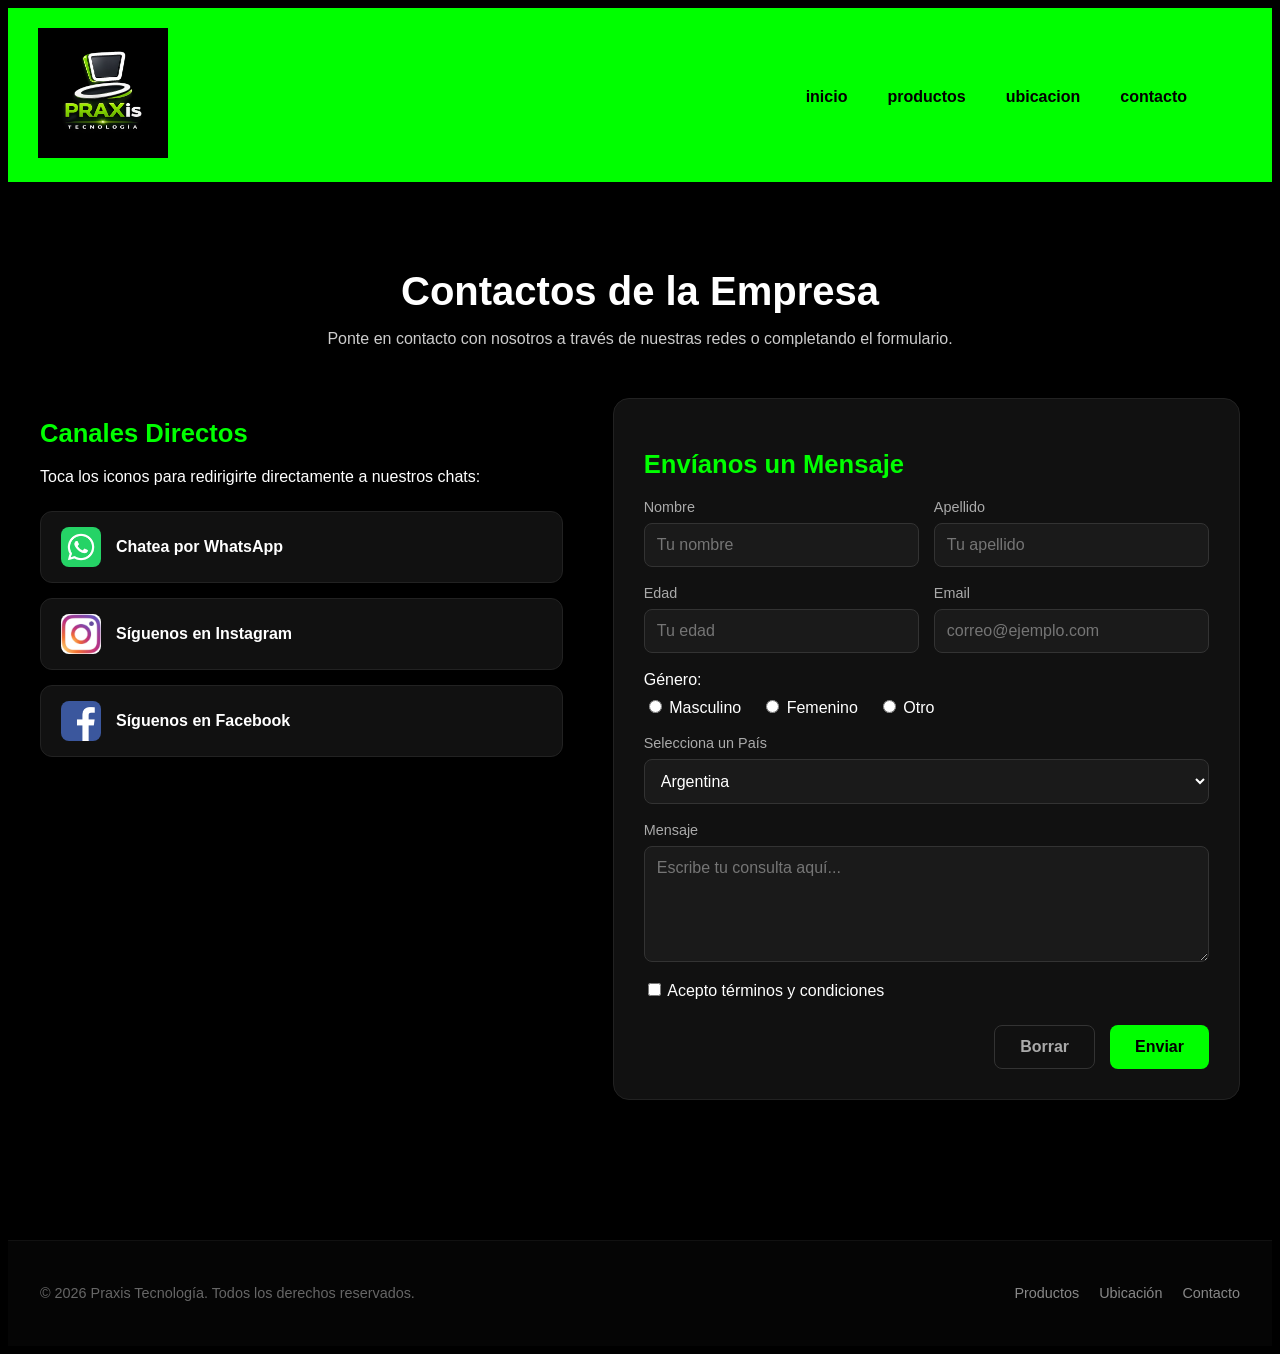
==== page/contactos.html @ f0b59605 "primer commit" ====
<!DOCTYPE html>
<html lang="es">
<head>
    <meta charset="UTF-8">
    <meta name="viewport" content="width=device-width, initial-scale=1.0">
    <title>praxis tecnologia</title>
    <link rel="stylesheet" href="../CSS/styles.css">
</head>
<body>
    <header>
          <header class="site-header" id="siteHeader">
  <div class="container header-inner">
    <a href="../index.html" class="brand" aria-label="Praxis Tecnología - Inicio">
        <img src="../media/praxis logo.jpeg" alt="Praxis Tecnología" class="header-logo">
    </a>

    <nav class="main-nav" id="mainNav" aria-label="Navegación principal">
        <ul class="menu">
            <li><a href="../index.html">inicio</a></li>
            <li><a href="./productos.html">productos</a></li>
            <li><a href="./ubicacion.html">ubicacion</a></li>
            <li><a href="#">contacto</a></li>
        </ul>
    </nav>
  </div>
</header>

    </header>
        <main class="contacto-container">
    <h1>Contactos de la Empresa</h1>
    <p class="subtitulo">Ponte en contacto con nosotros a través de nuestras redes o completando el formulario.</p>

    <div class="contacto-layout">
        <!-- Columna Izquierda: Redes Sociales -->
        <div class="contacto-redes">
            <h2>Canales Directos</h2>
            <p>Toca los iconos para redirigirte directamente a nuestros chats:</p>
            
            <div class="redes-links">
                <a href="https://wa.me+543794947476" target="_blank" class="red-card whatsapp">
                    <img src="../media/whatsapp_logo.png" alt="WhatsApp" class="icono-social"> <!-- Cambia la ruta por tu logo de WP si es necesario -->
                    <span>Chatea por WhatsApp</span>
                </a>
                
                <a href="https://instagram.com" target="_blank" class="red-card instagram">
                    <img src="../media/instagram.jfif" alt="Instagram" class="icono-social">
                    <span>Síguenos en Instagram</span>
                </a>
                <a href="https://facebook.com" target="_blank" class="red-card facebook">
                    <img src="../media/facebook logo.png" alt="facebook" class="icono-social">
                    <span>Síguenos en Facebook</span>
                </a>
            </div>
        </div>

        <!-- Columna Derecha: Formulario Estilizado -->
        <div class="contacto-formulario">
            <h2>Envíanos un Mensaje</h2>
            <form action="#">
                <div class="form-group-row">
                    <div class="form-group">
                        <label for="nombre">Nombre</label>
                        <input type="text" id="nombre" required placeholder="Tu nombre">
                    </div>
                    <div class="form-group">
                        <label for="apellido">Apellido</label>
                        <input type="text" id="apellido" required placeholder="Tu apellido">
                    </div>
                </div>

                <div class="form-group-row">
                    <div class="form-group">
                        <label for="edad">Edad</label>
                        <input type="number" id="edad" placeholder="Tu edad">
                    </div>
                    <div class="form-group">
                        <label for="email">Email</label>
                        <input type="email" id="email" required placeholder="correo@ejemplo.com">
                    </div>
                </div>

                <div class="form-group-radio">
                    <label>Género:</label>
                    <div class="radio-options">
                        <label><input type="radio" name="genero" value="masculino"> Masculino</label>
                        <label><input type="radio" name="genero" value="femenino"> Femenino</label>
                        <label><input type="radio" name="genero" value="otro"> Otro</label>
                    </div>
                </div>

                <div class="form-group">
                    <label for="pais">Selecciona un País</label>
                    <select id="pais">
                        <option value="argentina">Argentina</option>
                        <option value="chile">Chile</option>
                        <option value="uruguay">Uruguay</option>
                    </select>
                </div>

                <div class="form-group">
                    <label for="mensaje">Mensaje</label>
                    <textarea id="mensaje" rows="5" required placeholder="Escribe tu consulta aquí..."></textarea>
                </div>

                <div class="form-group-checkbox">
                    <label><input type="checkbox" required> Acepto términos y condiciones</label>
                </div>

                <div class="form-botones">
                    <button type="reset" class="btn-secundario">Borrar</button>
                    <button type="submit" class="btn-primario">Enviar</button>
                </div>
            </form>
        </div>
    </div>
</main>


<footer>
         <footer class="site-footer">
    <div class="footer-content">
        <p>&copy; 2026 Praxis Tecnología. Todos los derechos reservados.</p>
        <div class="footer-links">
            <a href="./productos.html">Productos</a>
            <a href="./ubicacion.html">Ubicación</a>
            <a href="./contactos.html">Contacto</a>
        </div>
    </div>
</footer>

</body>
</html>
---- CSS/styles.css ----
body {
    background-color: #000000;
    color: #ffffff;
    font-family: Arial, Helvetica, sans-serif;
}

header {
    background-color: lime;
    color: #000000;
    padding: 10px 15px;
}

nav li{
    text-align: center;
    margin-left: auto;
}

nav ul {
    list-style: none; 
    display: flex;
    gap: 20px; 
    justify-content: flex-start; 
}

nav a {
    color: #ffffff; 
    text-decoration: none; 
    font-weight: bold;
    font-size: 16px;
    transition: opacity 0.3s ease;
}

nav a:hover {
    opacity: 0.8;
}

.header-logo {
    height: 130px;             
    width: auto;               
    object-fit: contain;
    margin-right: auto;
}

.header-inner {
    display: flex;
    align-items: center;       
    justify-content: space-between;
    width: 100%;
}    

.logo-container {
    display: flex;
    align-items: center;
}

.menu {
    display: flex;
    list-style-type: none;
    padding: 35px;
}

.menu li {
    color: white;
    font-size: 20px;
    list-style: none;
    margin-right: 20px;
    cursor: pointer;
}

.menu li a{
    color:rgb(0, 0, 0);
    text-decoration: none;
}

.menu li a:hover {
    color: #b9ae0b;
    text-decoration: underline;
}

/*seccion productos*/

.hero-section {
    padding: 80px 20px;
    text-align: center;
    background: linear-gradient(180deg, #050505 0%, #000000 100%);
    border-bottom: 1px solid #111;
}
.hero-content {
    max-width: 800px;
    margin: 0 auto;
}
.hero-content h1 {
    font-size: 3rem;
    margin-bottom: 20px;
    color: #ffffff;
}
.hero-content p {
    font-size: 1.2rem;
    color: #aaaaaa;
    line-height: 1.6;
    margin-bottom: 35px;
}
.hero-buttons {
    display: flex;
    justify-content: center;
    gap: 20px;
}
/* Botones Estilizados */
.btn-hero-primary {
    background-color: lime;
    color: #000;
    padding: 14px 28px;
    border-radius: 8px;
    font-weight: bold;
    text-decoration: none;
    transition: all 0.3s ease;
}
.btn-hero-primary:hover {
    background-color: #00cc00;
    transform: translateY(-2px);
}
.btn-hero-secondary {
    background-color: transparent;
    color: #fff;
    padding: 14px 28px;
    border-radius: 8px;
    border: 1px solid #333;
    text-decoration: none;
    transition: all 0.3s ease;
}
.btn-hero-secondary:hover {
    background-color: #111;
    border-color: lime;
}

/* Estilos generales de la página de productos */
main {
    padding: 40px 20px;
    max-width: 1200px;
    margin: 0 auto;
}

main h1 {
    text-align: center;
    font-size: 2.5rem;
    margin-bottom: 40px;
    color: #ffffff;
}

.categoria-seccion {
    margin-bottom: 50px;
}

.categoria-seccion h2 {
    font-size: 1.8rem;
    color: lime; /* Combinando con el verde de tu marca */
    border-bottom: 2px solid #222;
    padding-bottom: 10px;
    margin-bottom: 25px;
}

/* Cuadrícula de Productos */
.productos-grid {
    display: grid;
    grid-template-columns: repeat(auto-fill, minmax(250px, 1fr));
    gap: 25px;
}

/* Tarjeta individual de Producto */
.producto-card {
    background-color: #111111;
    border: 1px solid #222222;
    border-radius: 12px;
    padding: 20px;
    display: flex;
    flex-direction: column;
    align-items: center;
    text-align: center;
    transition: transform 0.3s ease, border-color 0.3s ease;
}

/* Efecto visual al pasar el mouse por la tarjeta */
.producto-card:hover {
    transform: translateY(-5px);
    border-color: lime;
}

/* Control estricto del tamaño de las imágenes */
.producto-card img {
    width: 100%;
    height: 200px;
    object-fit: contain; /* Evita que las imágenes se distorsionen o estiren */
    background-color: #1a1a1a;
    border-radius: 8px;
    margin-bottom: 15px;
}

.producto-card h3 {
    font-size: 1.1rem;
    color: #ffffff;
    margin: 10px 0;
    min-height: 44px; /* Asegura alineación si un título es más largo que otro */
    display: flex;
    align-items: center;
}

/* Estilo para destacar el precio */
.producto-card .precio {
    font-size: 1.3rem;
    font-weight: bold;
    color: lime;
    margin-top: auto; /* Empuja el precio siempre al fondo de la tarjeta */
}

/*seccion ubicacion*/

/* Contenedor Principal de Ubicación */
.ubicacion-container {
    padding: 60px 20px;
    max-width: 1200px;
    margin: 0 auto;
    color: #ffffff;
}

.ubicacion-container h1 {
    text-align: center;
    font-size: 2.5rem;
    margin-bottom: 10px;
}

.ubicacion-container .subtitulo {
    text-align: center;
    color: #cccccc;
    margin-bottom: 50px;
    font-size: 1.1rem;
}

/* Diseño en dos columnas (Responsivo) */
.ubicacion-layout {
    display: grid;
    grid-template-columns: 1fr 1fr;
    gap: 40px;
    align-items: start;
}

/* Si la pantalla es chica (Celulares), se pone una columna arriba de otra */
/*media (max-width: 768px) {
    .ubicacion-layout {
        grid-template-columns: 1fr;
    }
}*/

/* Tarjetas de Información */
.info-contacto {
    display: flex;
    flex-direction: column;
    gap: 20px;
}

.info-card {
    background-color: #111111;
    border: 1px solid #222222;
    padding: 20px;
    border-radius: 12px;
    transition: border-color 0.3s ease;
}

.info-card:hover {
    border-color: lime; /* Resalta en verde al pasar el mouse */
}

.info-card h3 {
    color: lime;
    margin-bottom: 10px;
    font-size: 1.2rem;
}

.info-card p {
    color: #e0e0e0;
    margin: 5px 0;
    line-height: 1.5;
}

/* Contenedor del Mapa */
.mapa-contenedor {
    border-radius: 16px;
    overflow: hidden; /* Redondea las esquinas del mapa de Google */
    border: 1px solid #222222;
    box-shadow: 0 10px 30px rgba(0, 0, 0, 0.5);
}

/* Contenedor General de Contacto */
.contacto-container {
    padding: 60px 20px;
    max-width: 1200px;
    margin: 0 auto;
    color: #ffffff;
}

.contacto-container h1 {
    text-align: center;
    font-size: 2.5rem;
    margin-bottom: 10px;
}

.contacto-container .subtitulo {
    text-align: center;
    color: #cccccc;
    margin-bottom: 50px;
}

/* Layout en dos columnas */
.contacto-layout {
    display: grid;
    grid-template-columns: 1fr 1.2fr;
    gap: 50px;
    align-items: start;
}

/*@media (max-width: 768px) {
    .contacto-layout {
        grid-template-columns: 1fr;
    }
}*/

/* Estilos de la sección de Redes */
.contacto-redes h2, .contacto-formulario h2 {
    color: lime;
    font-size: 1.6rem;
    margin-bottom: 20px;
}

.redes-links {
    display: flex;
    flex-direction: column;
    gap: 15px;
    margin-top: 25px;
}

.red-card {
    display: flex;
    align-items: center;
    gap: 15px;
    background-color: #111111;
    border: 1px solid #222222;
    padding: 15px 20px;
    border-radius: 12px;
    text-decoration: none;
    color: #ffffff;
    font-weight: bold;
    transition: transform 0.3s ease, border-color 0.3s ease;
}

.red-card:hover {
    transform: translateX(5px);
    border-color: lime;
}

.icono-social {
    width: 40px;
    height: 40px;
    object-fit: contain;
    border-radius: 8px;
}

/* Estilos del Formulario */
.contacto-formulario {
    background-color: #111111;
    border: 1px solid #222222;
    padding: 30px;
    border-radius: 16px;
}

.form-group-row {
    display: grid;
    grid-template-columns: 1fr 1fr;
    gap: 15px;
}

.form-group {
    display: flex;
    flex-direction: column;
    gap: 8px;
    margin-bottom: 18px;
}

.form-group label {
    font-size: 0.9rem;
    color: #aaaaaa;
}

/* Estilización de los campos de texto y selectores */
.contacto-formulario input[type="text"],
.contacto-formulario input[type="email"],
.contacto-formulario input[type="number"],
.contacto-formulario select,
.contacto-formulario textarea {
    background-color: #1a1a1a;
    border: 1px solid #333333;
    padding: 12px;
    border-radius: 8px;
    color: #ffffff;
    font-family: inherit;
    font-size: 1rem;
    transition: border-color 0.3s ease;
}

.contacto-formulario input:focus,
.contacto-formulario select:focus,
.contacto-formulario textarea:focus {
    outline: none;
    border-color: lime;
}

/* Radios y Checkbox */
.form-group-radio {
    margin-bottom: 18px;
}

.radio-options {
    display: flex;
    gap: 20px;
    margin-top: 8px;
}

.form-group-checkbox {
    margin-bottom: 25px;
}

/* Botones profesionales */
.form-botones {
    display: flex;
    justify-content: flex-end;
    gap: 15px;
}

.btn-primario, .btn-secundario {
    padding: 12px 25px;
    border-radius: 8px;
    font-size: 1rem;
    font-weight: bold;
    cursor: pointer;
    transition: all 0.3s ease;
}

.btn-primario {
    background-color: lime;
    color: #000000;
    border: none;
}

.btn-primario:hover {
    background-color: #00cc00;
    transform: translateY(-2px);
}

.btn-secundario {
    background-color: transparent;
    color: #aaaaaa;
    border: 1px solid #333333;
}

.btn-secundario:hover {
    background-color: #222222;
    color: #ffffff;
}


/*seccion inico banner*/

.hero-section {
    padding: 80px 20px;
    text-align: center;
    background: linear-gradient(180deg, #050505 0%, #000000 100%);
    border-bottom: 1px solid #111;
}
.hero-content {
    max-width: 800px;
    margin: 0 auto;
}
.hero-content h1 {
    font-size: 3rem;
    margin-bottom: 20px;
    color: #ffffff;
}
.hero-content p {
    font-size: 1.2rem;
    color: #aaaaaa;
    line-height: 1.6;
    margin-bottom: 35px;
}
.hero-buttons {
    display: flex;
    justify-content: center;
    gap: 20px;
}
/* Botones Estilizados */
.btn-hero-primary {
    background-color: lime;
    color: #000;
    padding: 14px 28px;
    border-radius: 8px;
    font-weight: bold;
    text-decoration: none;
    transition: all 0.3s ease;
}
.btn-hero-primary:hover {
    background-color: #00cc00;
    transform: translateY(-2px);
}
.btn-hero-secondary {
    background-color: transparent;
    color: #fff;
    padding: 14px 28px;
    border-radius: 8px;
    border: 1px solid #333;
    text-decoration: none;
    transition: all 0.3s ease;
}
.btn-hero-secondary:hover {
    background-color: #111;
    border-color: lime;
}


/*seccion inicio nuestro servicios*/

/* Busca el contenedor de tus 3 servicios en el CSS y usa esto */
.servicios-container {
    display: grid;
    grid-template-columns: repeat(auto-fit, minmax(280px, 1fr));
    gap: 25px;
    margin-top: 30px;
}

/* Modifica la clase de tus tarjetas individuales */
.servicio-card {
    background-color: #0b0b0b;
    border: 1px solid #1a1a1a;
    border-radius: 12px;
    padding: 30px;
    transition: all 0.3s ease;
}

/* Efecto interactivo profesional */
.servicio-card:hover {
    transform: translateY(-5px);
    border-color: lime;
    box-shadow: 0 10px 20px rgba(0, 255, 0, 0.05);
}


 /*marcas*/
 .marcas-section {
    padding: 40px 20px;
    text-align: center;
    border-top: 1px solid #111;
    margin-top: 60px;
}
.marcas-section p {
    color: #555555;
    font-size: 0.9rem;
    text-transform: uppercase;
    letter-spacing: 2px;
    margin-bottom: 25px;
}
.marcas-grid {
    display: flex;
    justify-content: center;
    align-items: center;
    gap: 50px;
    flex-wrap: wrap;
    opacity: 0.4; /* Se mantienen sutiles en el fondo */
}
.marcas-grid span {
    font-weight: bold;
    font-size: 1.3rem;
    color: #ffffff;
}

/*footer*/


.site-footer {
    background-color: #050505;
    padding: 30px 20px;
    border-top: 1px solid #111;
    margin-top: 80px;
    font-size: 0.9rem;
}
.footer-content {
    max-width: 1200px;
    margin: 0 auto;
    display: flex;
    justify-content: space-between;
    align-items: center;
    color: #666666;
}
.footer-links {
    display: flex;
    gap: 20px;
}
.footer-links a {
    color: #888888;
    text-decoration: none;
    transition: color 0.2s ease;
}
.footer-links a:hover {
    color: lime;
}

/*@media (max-width: 600px) {
    .footer-content {
        flex-direction: column;
        gap: 15px;
        text-align: center;
    }
}*/
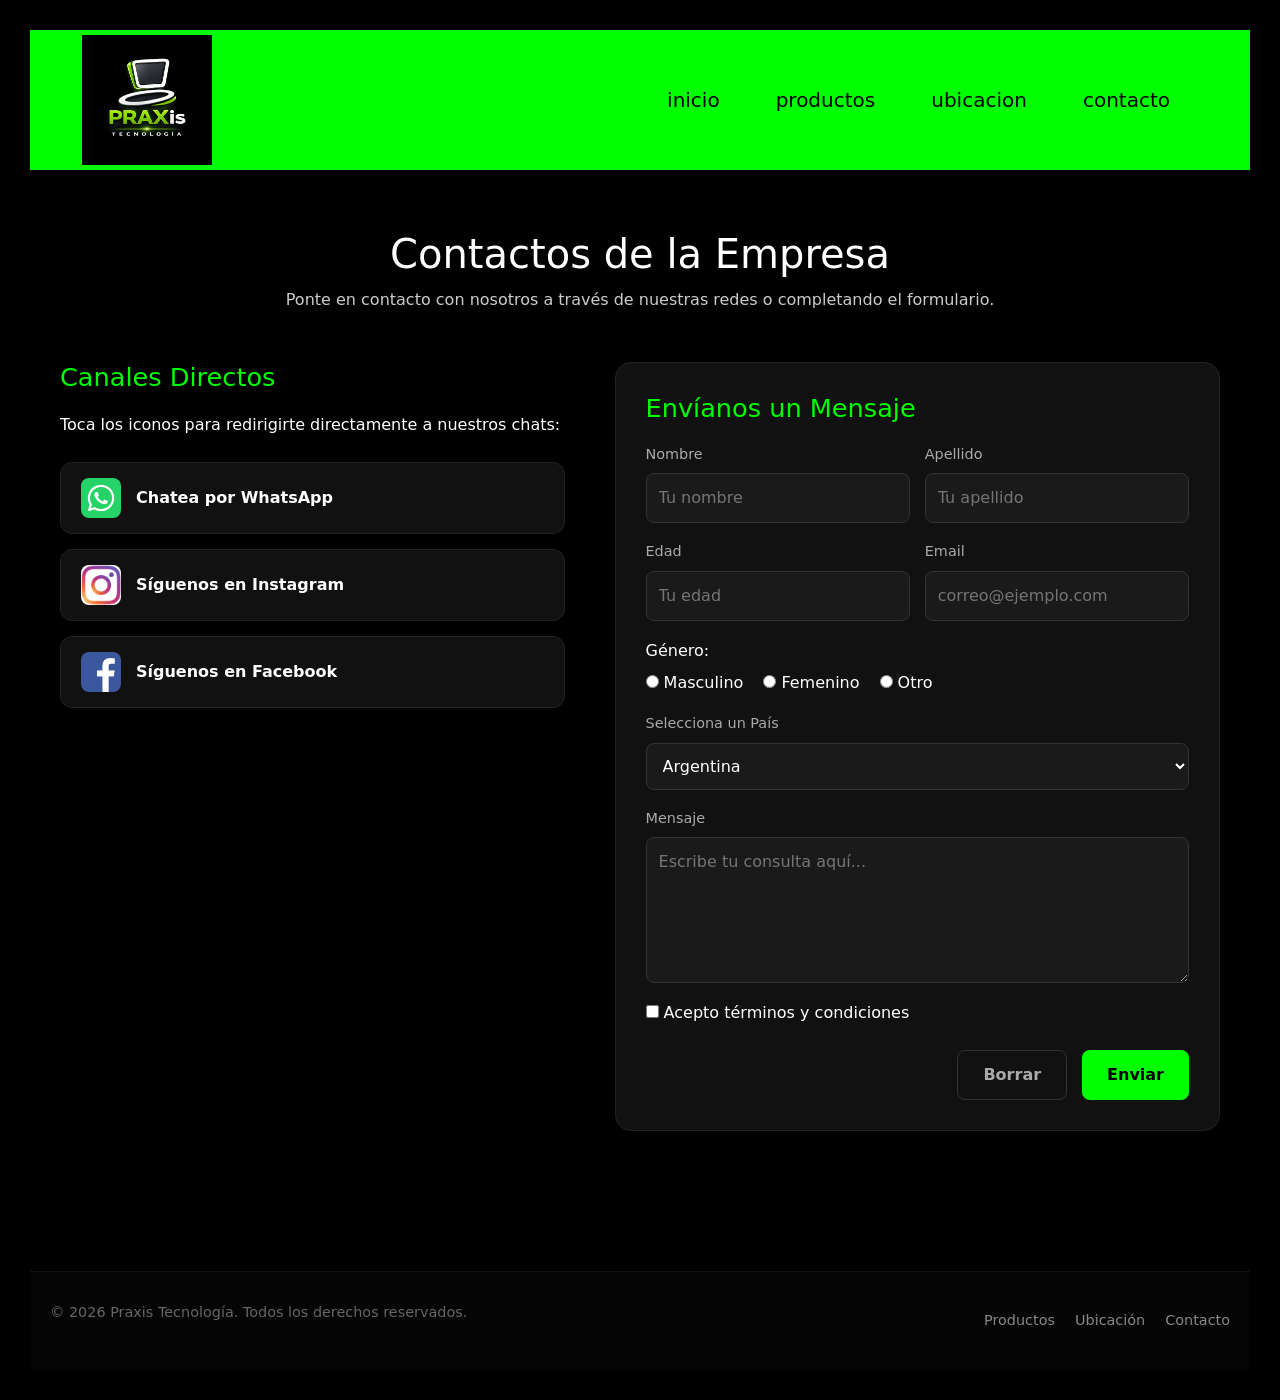
==== commit 1963161f: "modifico entrega N3" ====
--- a/page/contactos.html
+++ b/page/contactos.html
@@ -5,24 +5,29 @@
     <meta name="viewport" content="width=device-width, initial-scale=1.0">
     <title>praxis tecnologia</title>
     <link rel="stylesheet" href="../CSS/styles.css">
+    <link href="https://cdn.jsdelivr.net/npm/bootstrap@5.3.8/dist/css/bootstrap.min.css" rel="stylesheet" integrity="sha384-sRIl4kxILFvY47J16cr9ZwB07vP4J8+LH7qKQnuqkuIAvNWLzeN8tE5YBujZqJLB" crossorigin="anonymous">
+
 </head>
 <body>
-    <header>
-          <header class="site-header" id="siteHeader">
-  <div class="container header-inner">
-    <a href="../index.html" class="brand" aria-label="Praxis Tecnología - Inicio">
-        <img src="../media/praxis logo.jpeg" alt="Praxis Tecnología" class="header-logo">
-    </a>
+    <header class="site-header navbar navbar-expand-lg py-0" id="siteHeader">
+    <div class="container header-inner">
+        <a href="../index.html" class="brand navbar-brand" aria-label="Praxis Tecnología - Inicio">
+            <img src="../media/praxis logo.jpeg" alt="Praxis Tecnología" class="header-logo elemento-flotante">
+        </a>
 
-    <nav class="main-nav" id="mainNav" aria-label="Navegación principal">
-        <ul class="menu">
-            <li><a href="../index.html">inicio</a></li>
-            <li><a href="./productos.html">productos</a></li>
-            <li><a href="./ubicacion.html">ubicacion</a></li>
-            <li><a href="#">contacto</a></li>
-        </ul>
-    </nav>
-  </div>
+        <button class="navbar-toggler border-0" type="button" data-bs-toggle="collapse" data-bs-target="#mainNav" aria-controls="mainNav" aria-expanded="false" aria-label="Navegación principal">
+            <span class="navbar-toggler-icon"></span>
+        </button>
+
+        <nav class="collapse navbar-collapse justify-content-end main-nav" id="mainNav" aria-label="Navegación principal">
+            <ul class="menu navbar-nav ms-auto align-items-center">
+                <li class="nav-item"><a class="nav-link" href="../index.html">inicio</a></li>
+                <li class="nav-item"><a class="nav-link active" href="productos.html">productos</a></li>
+                <li class="nav-item"><a class="nav-link" href="ubicacion.html">ubicacion</a></li>
+                <li class="nav-item"><a class="nav-link" href="contactos.html">contacto</a></li>
+            </ul>
+        </nav>
+    </div>
 </header>
 
     </header>
@@ -37,16 +42,16 @@
             <p>Toca los iconos para redirigirte directamente a nuestros chats:</p>
             
             <div class="redes-links">
-                <a href="https://wa.me+543794947476" target="_blank" class="red-card whatsapp">
+                <a href="https://wa.me/+543482581648" target="_blank" class="red-card whatsapp">
                     <img src="../media/whatsapp_logo.png" alt="WhatsApp" class="icono-social"> <!-- Cambia la ruta por tu logo de WP si es necesario -->
                     <span>Chatea por WhatsApp</span>
                 </a>
                 
-                <a href="https://instagram.com" target="_blank" class="red-card instagram">
+                <a href="https://instagram.com/praxistecno/" target="_blank" class="red-card instagram">
                     <img src="../media/instagram.jfif" alt="Instagram" class="icono-social">
                     <span>Síguenos en Instagram</span>
                 </a>
-                <a href="https://facebook.com" target="_blank" class="red-card facebook">
+                <a href="https://facebook.com/praxistecno/" target="_blank" class="red-card facebook">
                     <img src="../media/facebook logo.png" alt="facebook" class="icono-social">
                     <span>Síguenos en Facebook</span>
                 </a>
@@ -127,6 +132,7 @@
         </div>
     </div>
 </footer>
+<script src="https://cdn.jsdelivr.net/npm/bootstrap@5.3.8/dist/js/bootstrap.bundle.min.js" integrity="sha384-FKyoEForCGlyvwx9Hj09JcYn3nv7wiPVlz7YYwJrWVcXK/BmnVDxM+D2scQbITxI" crossorigin="anonymous"></script>
 
 </body>
 </html>
--- a/CSS/styles.css
+++ b/CSS/styles.css
@@ -54,7 +54,7 @@
     align-items: center;
 }
 
-.menu {
+.menu- {
     display: flex;
     list-style-type: none;
     padding: 35px;
@@ -244,12 +244,12 @@
     align-items: start;
 }
 
-/* Si la pantalla es chica (Celulares), se pone una columna arriba de otra */
-/*media (max-width: 768px) {
+ /*Si la pantalla es chica (Celulares), se pone una columna arriba de otra */
+@media (max-width: 768px) {
     .ubicacion-layout {
         grid-template-columns: 1fr;
     }
-}*/
+}
 
 /* Tarjetas de Información */
 .info-contacto {
@@ -318,11 +318,11 @@
     align-items: start;
 }
 
-/*@media (max-width: 768px) {
+@media (max-width: 768px) {
     .contacto-layout {
         grid-template-columns: 1fr;
     }
-}*/
+}
 
 /* Estilos de la sección de Redes */
 .contacto-redes h2, .contacto-formulario h2 {
@@ -571,7 +571,7 @@
     align-items: center;
     gap: 50px;
     flex-wrap: wrap;
-    opacity: 0.4; /* Se mantienen sutiles en el fondo */
+    opacity: 0.4; 
 }
 .marcas-grid span {
     font-weight: bold;
@@ -610,10 +610,107 @@
     color: lime;
 }
 
-/*@media (max-width: 600px) {
+@media (max-width: 600px) {
     .footer-content {
         flex-direction: column;
         gap: 15px;
         text-align: center;
     }
-}*/
+}
+body {
+    background-color: #000000 !important;
+    color: #ffffff !important;
+}
+
+.container, .container-fluid {
+    background-color: transparent; 
+}
+
+@media (min-width: 1024px) {
+    body {
+        font-size: 20px;
+        padding: 30px;
+    }
+    .contenedor {
+        display: grid;
+        grid-template-columns: 1fr 2fr 1fr;
+        grid-template-rows: 150px 150px;
+        grid-template-areas: 
+            "header header header"
+            "sidebar main .";
+        padding: 10px;
+        column-gap: 10px;
+        row-gap: 20px;
+    }
+}
+
+/* Mobile /
+/ Regla / / Medio / / Tarea */
+@media only screen and (max-width: 480px) {
+body {
+background-color: #F09A90;
+}
+}
+/* Tablet */
+@media only screen and (min-width: 481px) and (max-width: 978px) {
+body {
+background-color: #F5CF8E;
+}
+}
+/* Desktop */
+@media only screen and (min-width: 979px) {
+body {
+background-color: #B2D6FF;
+}
+}
+/* Ajustes para el menú hamburguesa desplegado en móviles */
+@media (max-width: 991.98px) {
+    .site-header .navbar-collapse {
+        padding: 1rem 0;
+    }
+    .site-header .menu {
+        flex-direction: column;
+        gap: 0.5rem;
+    }
+    .site-header .menu a {
+        color: #000000 !important; /* Color negro para hacer contraste sobre el verde */
+        font-weight: bold;
+    }
+}
+
+@keyframes flotarSuave {
+    0%, 100% {
+        transform: translateY(0);
+    }
+    50% {
+        transform: translateY(-4px); 
+    }
+}
+
+.elemento-flotante {
+    animation: flotarSuave 4s ease-in-out infinite;
+}
+
+.whatsapp-float {
+    position: fixed;       
+    bottom: 25px;          
+    right: 25px;           
+    background-color: #25d366;
+    color: #ffffff;
+    width: 60px;
+    height: 60px;
+    border-radius: 50%;
+    display: flex;
+    align-items: center;
+    justify-content: center;
+    box-shadow: 0 4px 10px rgba(0, 0, 0, 0.5);
+    z-index: 9999;         
+    transition: all 0.3s ease;
+}
+
+.whatsapp-float:hover {
+    background-color: #20ba5a;
+    color: #ffffff;
+    transform: scale(1.1);
+    box-shadow: 0 6px 15px rgba(0, 255, 0, 0.4);
+}
